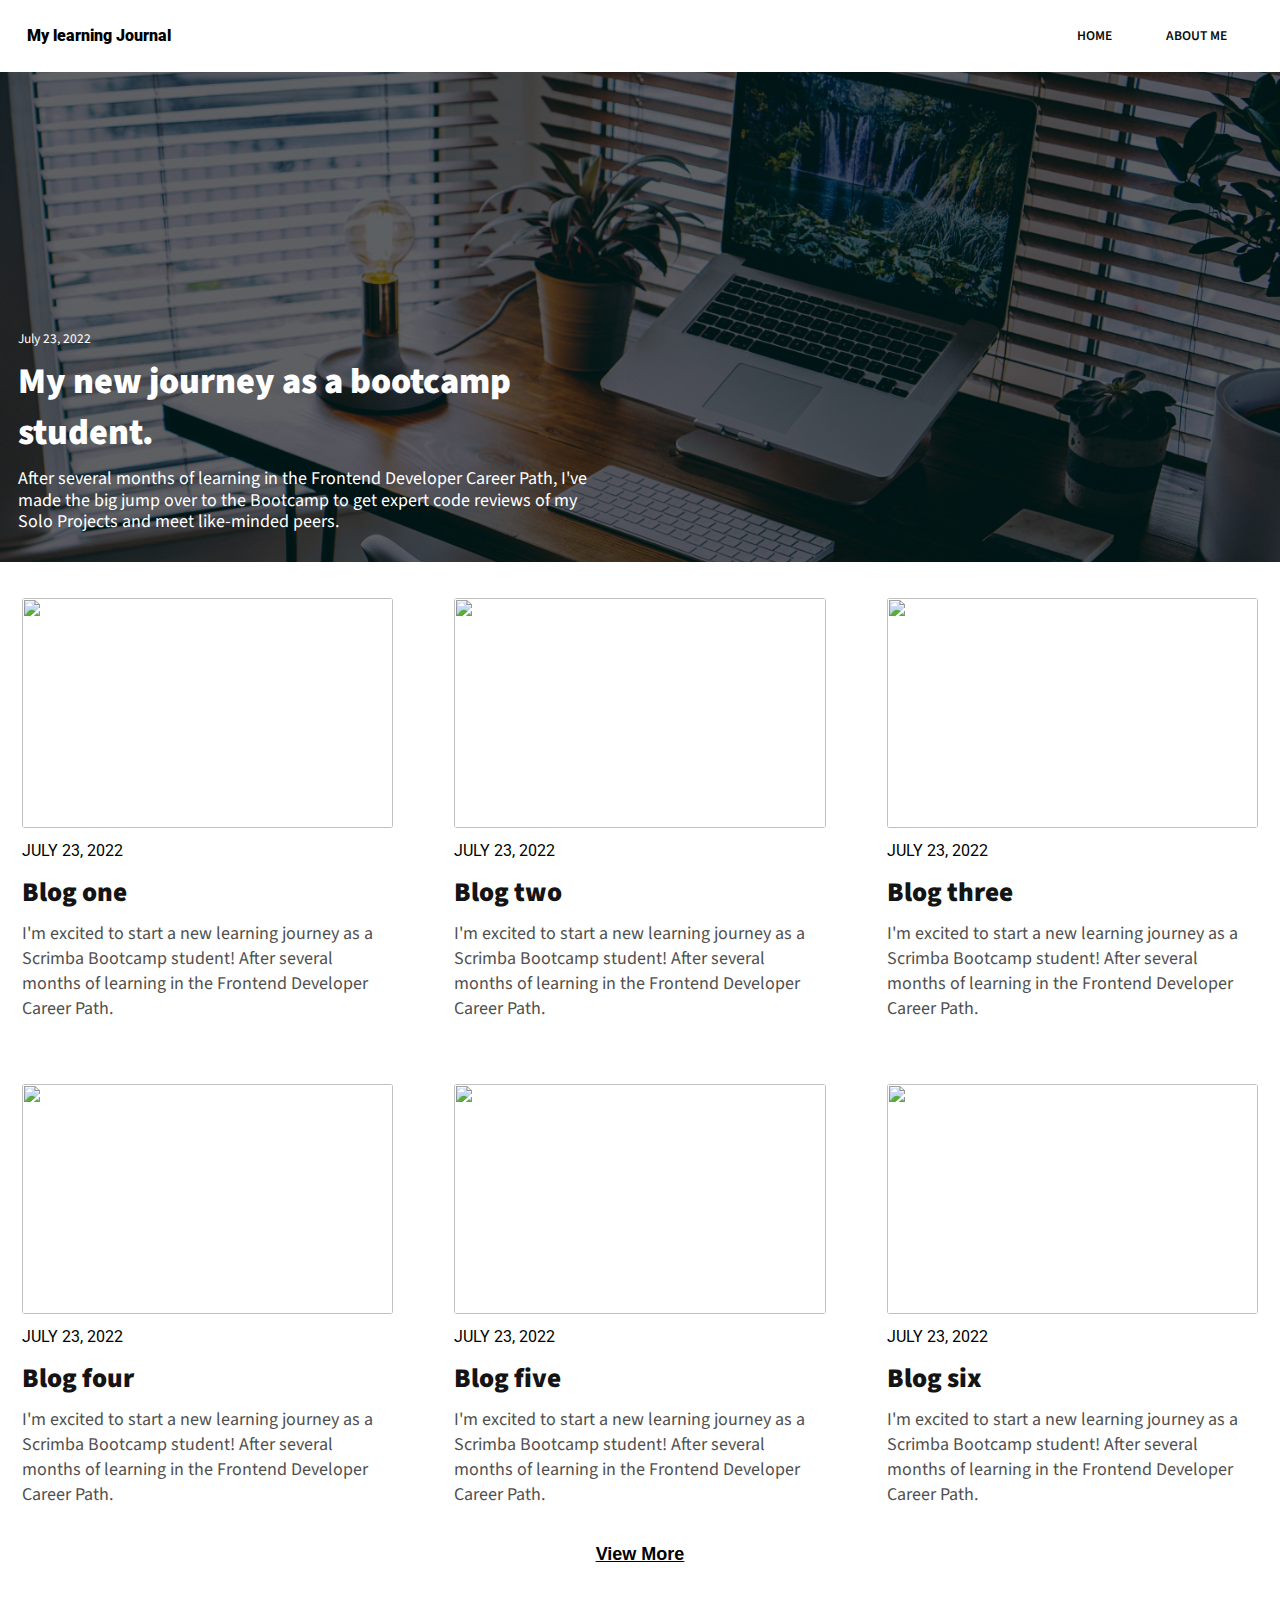
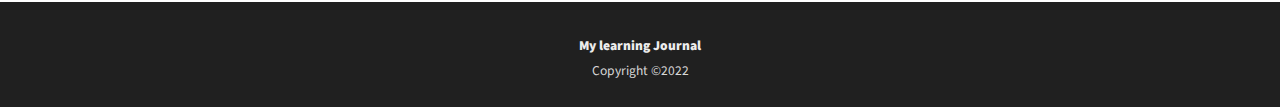
==== index.html @ 3f1340bb "initial commit" ====
<!DOCTYPE html>
<html>
  <head>
    <!-- Normalize -->
    <link
      rel="stylesheet"
      href="https://cdnjs.cloudflare.com/ajax/libs/normalize/8.0.1/normalize.css"
    />
    <!-- Font-awesome -->
    <link
      rel="stylesheet"
      href="https://cdnjs.cloudflare.com/ajax/libs/font-awesome/6.4.0/css/all.min.css"
      integrity="sha512-iecdLmaskl7CVkqkXNQ/ZH/XLlvWZOJyj7Yy7tcenmpD1ypASozpmT/E0iPtmFIB46ZmdtAc9eNBvH0H/ZpiBw=="
      crossorigin="anonymous"
      referrerpolicy="no-referrer"
    />
    <!-- Google Fonts -->
    <link rel="preconnect" href="https://fonts.googleapis.com" />
    <link rel="preconnect" href="https://fonts.gstatic.com" crossorigin />
    <link
      href="https://fonts.googleapis.com/css2?family=Roboto:wght@700&family=Source+Sans+Pro:wght@400;600;700&display=swap"
      rel="stylesheet"
    />
    <!-- CSS -->
    <link rel="stylesheet" href="./style.css" />
    <meta name="viewport" content="width=device-width, initial-scale=1" />
    <title>My Learning Journal</title>
  </head>
  <header class="nav-bar">
    <i class="fa-solid fa-book fa-xl logo"></i>
    <h5 class="nav-title">My learning Journal</h5>
    <nav class="nav-links">
      <a href="#" class="home-link">Home</a>
      <a href="./pages/about-me" class="about-me-link">About me</a>
    </nav>
  </header>
  <body>
    <section class="hero">
      <div class="hero-content">
        <h6 class="hero-date">July 23, 2022</h6>
        <h1 class="hero-title">My new journey as a bootcamp student.</h1>
        <p class="hero-text">
          After several months of learning in the Frontend Developer Career
          Path, I've made the big jump over to the Bootcamp to get expert code
          reviews of my Solo Projects and meet like-minded peers.
        </p>
      </div>
      <img src="./images/hero.jpg" class="hero-img" />
    </section>
    <div class="posts-grid">
      <article class="post-card">
        <img
          src="https://source.unsplash.com/random/500×500/?coding"
          class="post-img"
        />
        <h4 class="post-date">July 23, 2022</h4>
        <h2 class="post-title">Blog one</h2>
        <p class="post-text">
          I'm excited to start a new learning journey as a Scrimba Bootcamp
          student! After several months of learning in the Frontend Developer
          Career Path.
        </p>
      </article>
      <article class="post-card">
        <img
          src="https://source.unsplash.com/random/500×500/?software"
          class="post-img"
        />
        <h4 class="post-date">July 23, 2022</h4>
        <h2 class="post-title">Blog two</h2>
        <p class="post-text">
          I'm excited to start a new learning journey as a Scrimba Bootcamp
          student! After several months of learning in the Frontend Developer
          Career Path.
        </p>
      </article>
      <article class="post-card">
        <img
          src="https://source.unsplash.com/random/500×500/?frontend"
          class="post-img"
        />
        <h4 class="post-date">July 23, 2022</h4>
        <h2 class="post-title">Blog three</h2>
        <p class="post-text">
          I'm excited to start a new learning journey as a Scrimba Bootcamp
          student! After several months of learning in the Frontend Developer
          Career Path.
        </p>
      </article>
      <article class="post-card">
        <img
          src="https://source.unsplash.com/random/500×500/?gaming"
          class="post-img"
        />
        <h4 class="post-date">July 23, 2022</h4>
        <h2 class="post-title">Blog four</h2>
        <p class="post-text">
          I'm excited to start a new learning journey as a Scrimba Bootcamp
          student! After several months of learning in the Frontend Developer
          Career Path.
        </p>
      </article>
      <article class="post-card">
        <img
          src="https://source.unsplash.com/random/500×500/?it"
          class="post-img"
        />
        <h4 class="post-date">July 23, 2022</h4>
        <h2 class="post-title">Blog five</h2>
        <p class="post-text">
          I'm excited to start a new learning journey as a Scrimba Bootcamp
          student! After several months of learning in the Frontend Developer
          Career Path.
        </p>
      </article>
      <article class="post-card">
        <img
          src="https://source.unsplash.com/random/500×500/?programming"
          class="post-img"
        />
        <h4 class="post-date">July 23, 2022</h4>
        <h2 class="post-title">Blog six</h2>
        <p class="post-text">
          I'm excited to start a new learning journey as a Scrimba Bootcamp
          student! After several months of learning in the Frontend Developer
          Career Path.
        </p>
      </article>
    </div>
    <button class="more-btn">View more</button>
  </body>
  <footer>
    <h6 class="footer-title">My learning Journal</h6>
    <h6 class="footer-copy">Copyright &copy;2022</h6>
  </footer>
</html>
---- style.css ----
*,
*::before,
*::after {
  box-sizing: border-box;
}

html {
  /* width: clamp(420px, 100vw, 1085px); */
  min-width: 420px;
  margin: 0 auto;
}

body {
  margin: 0;
  padding: 0;
}

/* Typography */

body {
  font-family: "Source Sans Pro", sans-serif;
}

h1,
h2,
h5,
.more-btn,
.footer-title {
  font-weight: 900;
}

h4,
h6,
p {
  font-weight: 400;
}

h1 {
  font-size: 2rem;
}

h2 {
  font-size: 1.5rem;
}

h5,
h4 {
  font-size: 0.88rem;
  font-family: "Roboto", sans-serif;
}

h6,
.nav-links a {
  font-size: 0.75rem;
}

.nav-links a {
  text-transform: uppercase;
}

p,
.more-btn {
  font-size: 1rem;
}

.nav-links a {
  text-decoration: none;
  font-weight: 600;
  color: #090909;
}

.post-date,
.more-btn {
  color: #000000;
}

.post-date {
  text-transform: uppercase;
}

.post-title {
  color: #141414;
}

.post-text {
  color: #505050;
}

.footer-title {
  color: #ececec;
}

.footer-copy {
  color: #d7d7d7;
}

.nav-bar,
.post-card {
  background-color: #ffffff;
}

.hero {
  color: #ffffff;
  background-color: #000000;
}

/* images */

.hero-img {
  /* width: clamp(420px, 100vw, 1085px); */
  width: 100vw;
  min-width: 420px;
  min-height: 290px;
  max-height: 490px;
  filter: brightness(40%);
  object-fit: cover;
  object-position: center top;
}

.post-img {
  width: 100%;
  height: 230px;
  object-fit: cover;
  border-radius: 3px;
  object-position: center center;
}

/* layout header*/

.nav-bar {
  display: grid;
  grid-template-columns: 0.5em min-content 1fr minmax(150px, 20%);
  grid-template-areas: ". logo title link";
  align-items: baseline;
  text-align: center;
  gap: 0 0.5em;
}

.logo {
  grid-area: logo;
  align-self: center;
}

.nav-title {
  grid-area: title;
  text-align: left;
}

.nav-links {
  grid-area: link;
  display: flex;
  justify-content: space-evenly;
  margin: auto 0;
  /* gap: 1em; */
}

/* layout hero */

.hero {
  margin: 0 auto;
  display: grid;
  grid-template-rows: min-content min-content;
  grid-template-columns: 2fr 1fr;
}

.hero-img,
.hero-content {
  grid-column: 1 / -1;
}

.hero-img {
  grid-row: 1 / -1;
}

.hero-content {
  grid-row: 2 / -1;
  z-index: 1;
  padding: 0 1em 1em;
  width: min(100%, 630px);
}

.hero-date,
.hero-text {
  margin-top: 0;
  margin-bottom: 0.6em;
  line-height: 1.2;
}

.hero-title {
  margin: 0 0 0.3em;
}

/* layout articles */

.posts-grid {
  display: grid;
  grid-template-columns: repeat(auto-fit, minmax(310px, 1fr));
  grid-gap: 1em;
  margin-bottom: 1.5em;
}

.post-card {
  display: flex;
  flex-direction: column;
  margin: 2em 1.2em 0.5em;
}

.post-img {
  align-self: center;
}

.post-date {
  margin-top: 0.8em;
  margin-bottom: 0;
}

.post-title {
  margin-top: 0.5em;
  margin-bottom: 0;
}

.post-text {
  margin-top: 0.5em;
  margin-bottom: 0;
}

/* View more button */

.more-btn {
  display: block;
  margin: 1em auto 2em;
  border: none;
  background-color: #ffffff;
  text-decoration: underline;
  text-transform: capitalize;
}

/* footer layout */

footer {
  background-color: #202020;
  min-height: 105px;
  display: flex;
  flex-direction: column;
  justify-content: center;
  align-items: center;
}

.footer-title {
  padding: 0.5em 0;
  margin: 0;
}

.footer-copy {
  padding: 0;
  margin: 0;
}

/* media-queries */
@media (min-width: 768px) {
  html {
    font-size: 17px;
  }
}

@media (min-width: 1025px) {
  html {
    font-size: 18px;
  }
}
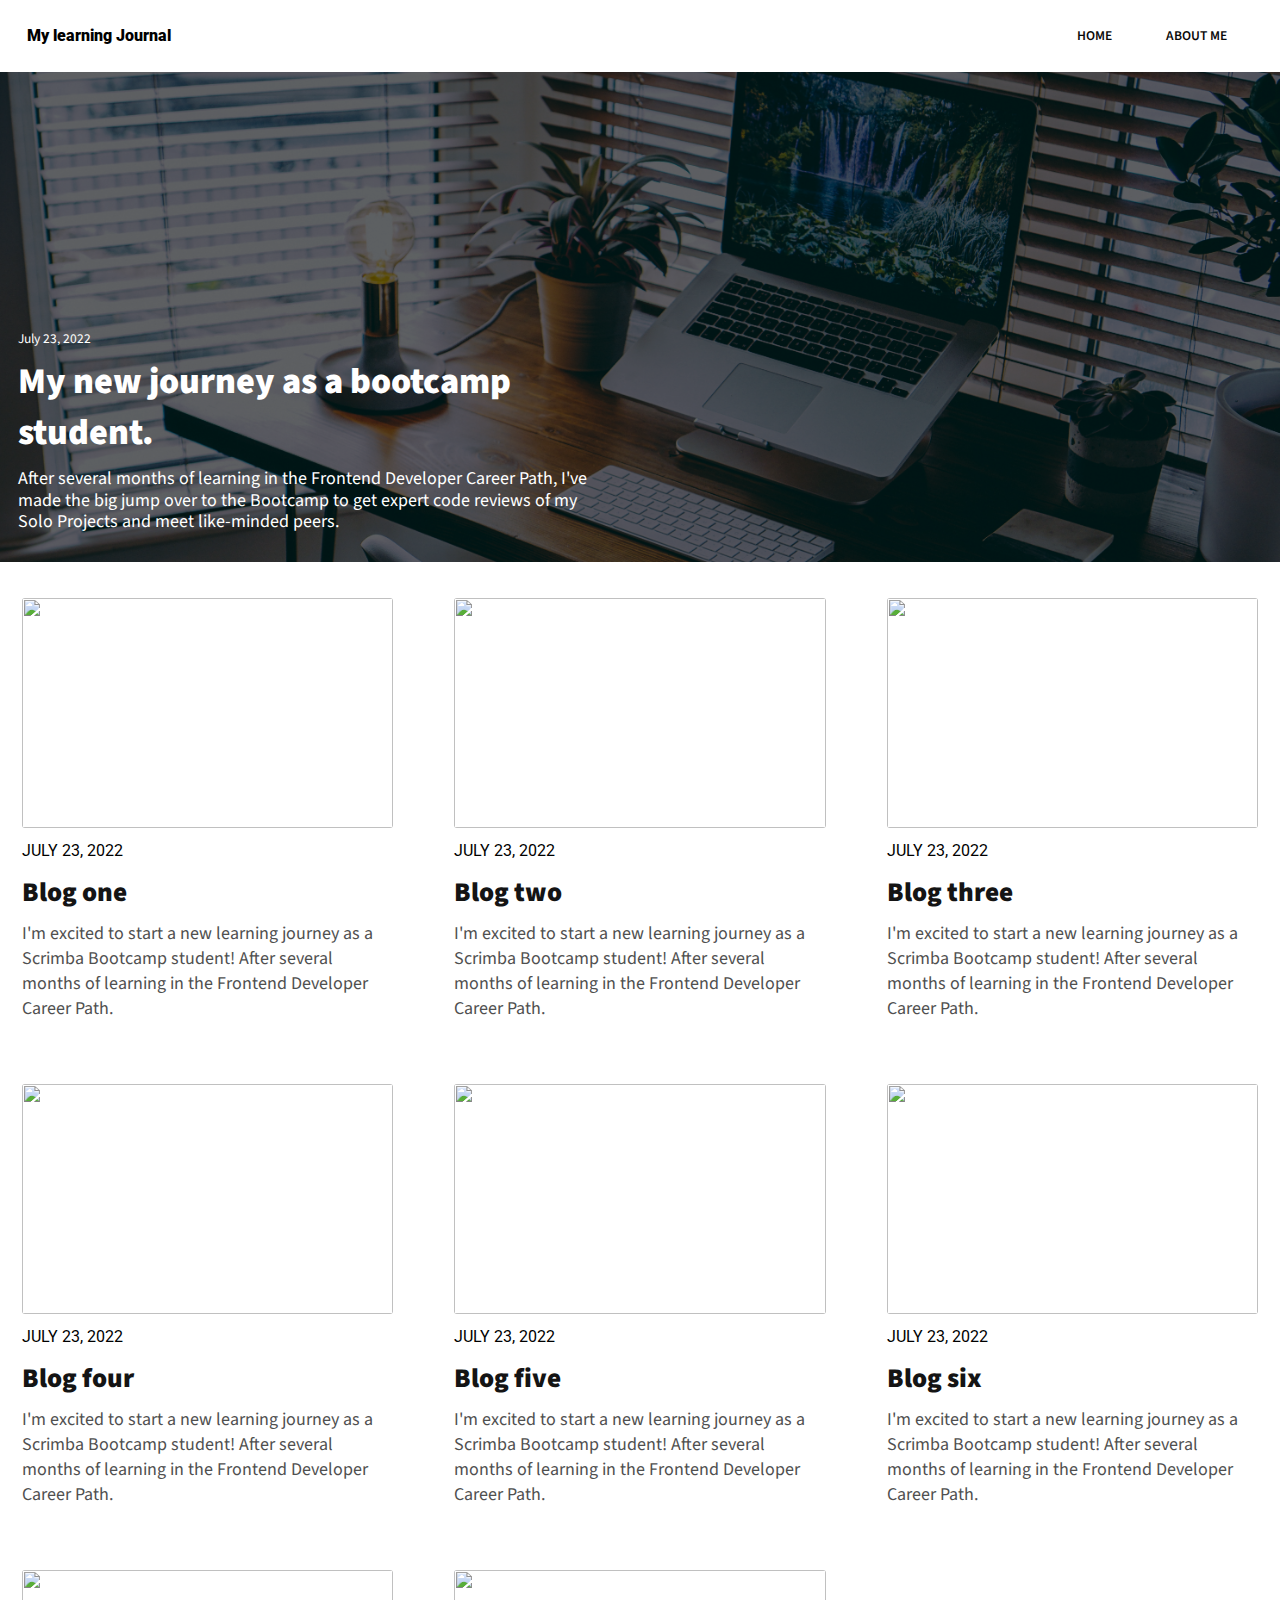
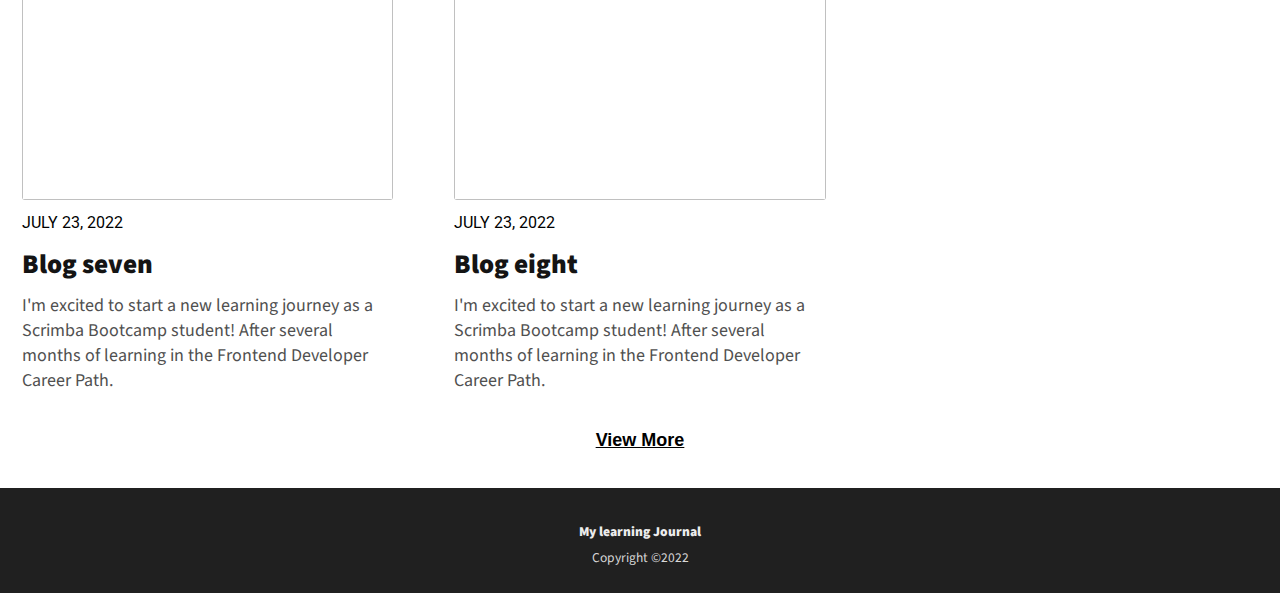
==== commit fcc046f2: "Update index.html" ====
--- a/index.html
+++ b/index.html
@@ -126,6 +126,32 @@
           Career Path.
         </p>
       </article>
+      <article class="post-card">
+        <img
+          src="https://source.unsplash.com/random/500×500/?frontend"
+          class="post-img"
+        />
+        <h4 class="post-date">July 23, 2022</h4>
+        <h2 class="post-title">Blog seven</h2>
+        <p class="post-text">
+          I'm excited to start a new learning journey as a Scrimba Bootcamp
+          student! After several months of learning in the Frontend Developer
+          Career Path.
+        </p>
+      </article>
+      <article class="post-card">
+        <img
+          src="https://source.unsplash.com/random/500×500/?frontend"
+          class="post-img"
+        />
+        <h4 class="post-date">July 23, 2022</h4>
+        <h2 class="post-title">Blog eight</h2>
+        <p class="post-text">
+          I'm excited to start a new learning journey as a Scrimba Bootcamp
+          student! After several months of learning in the Frontend Developer
+          Career Path.
+        </p>
+      </article>
     </div>
     <button class="more-btn">View more</button>
   </body>
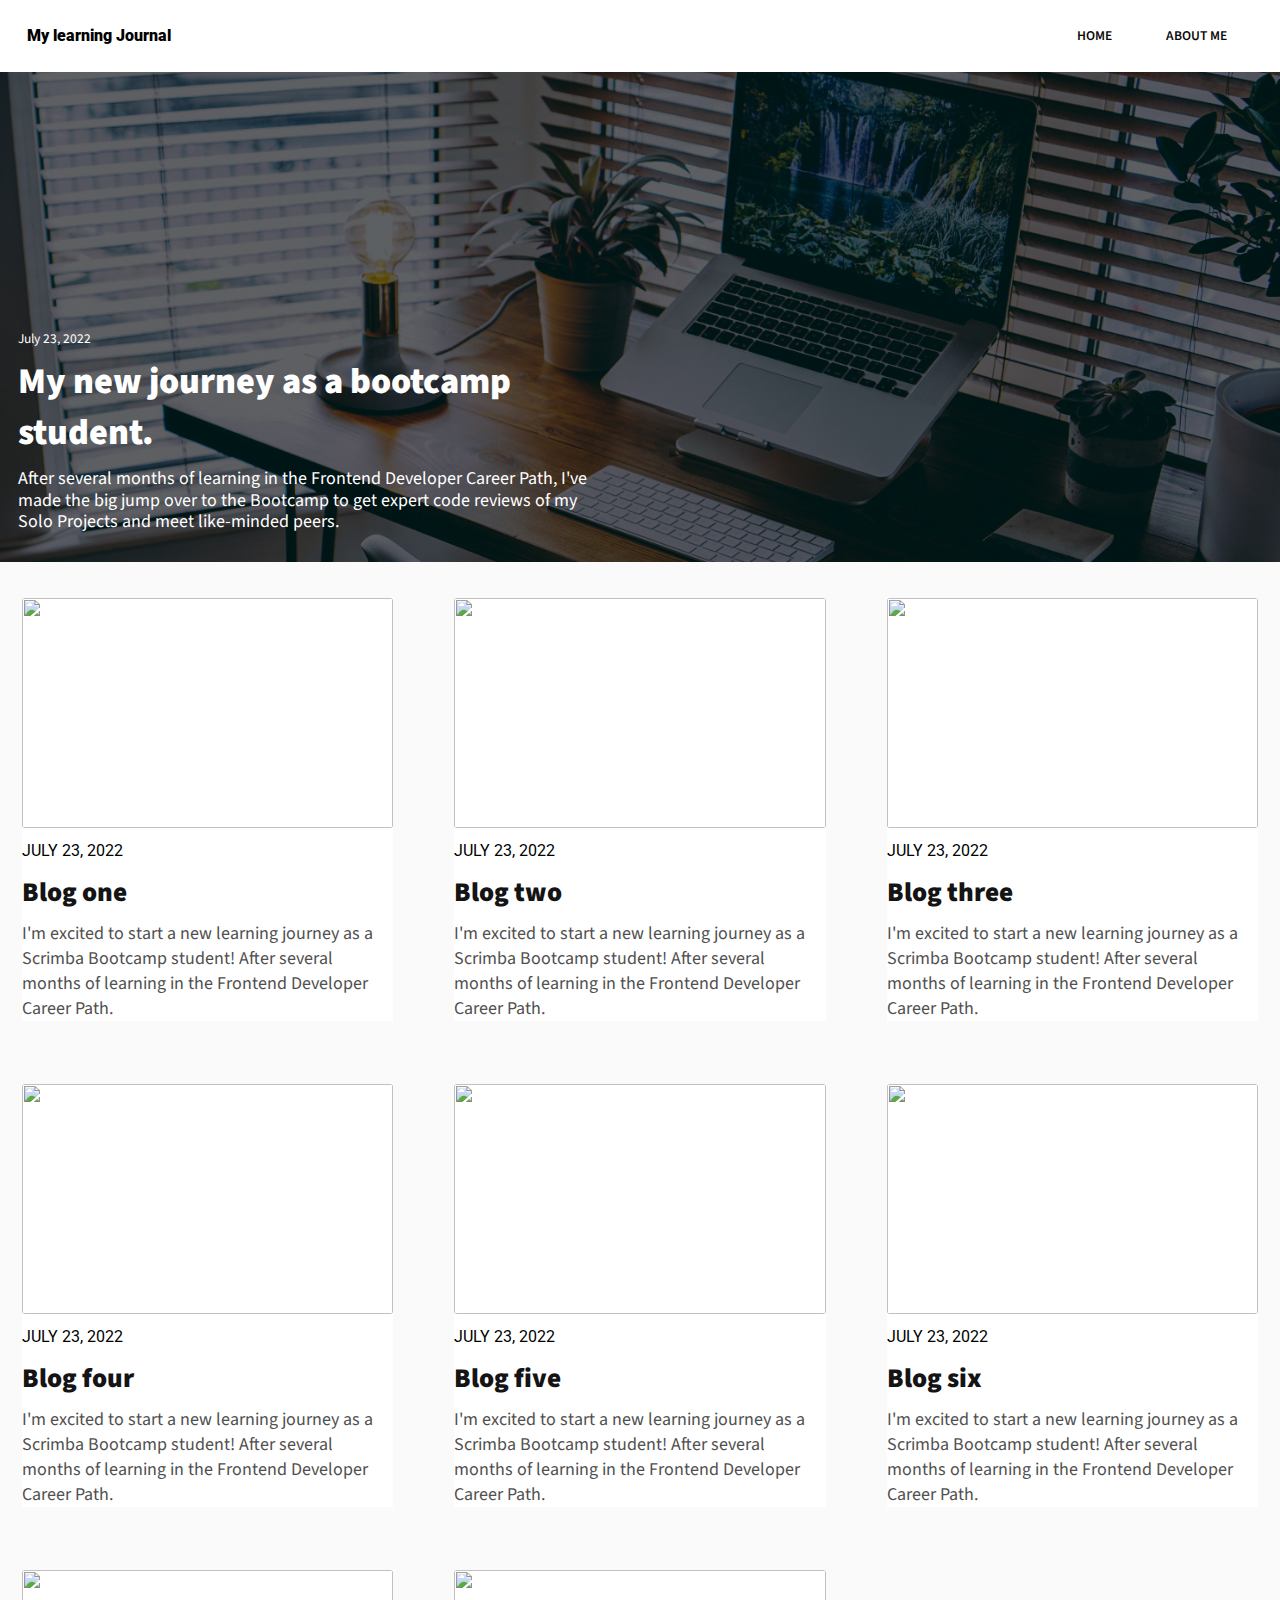
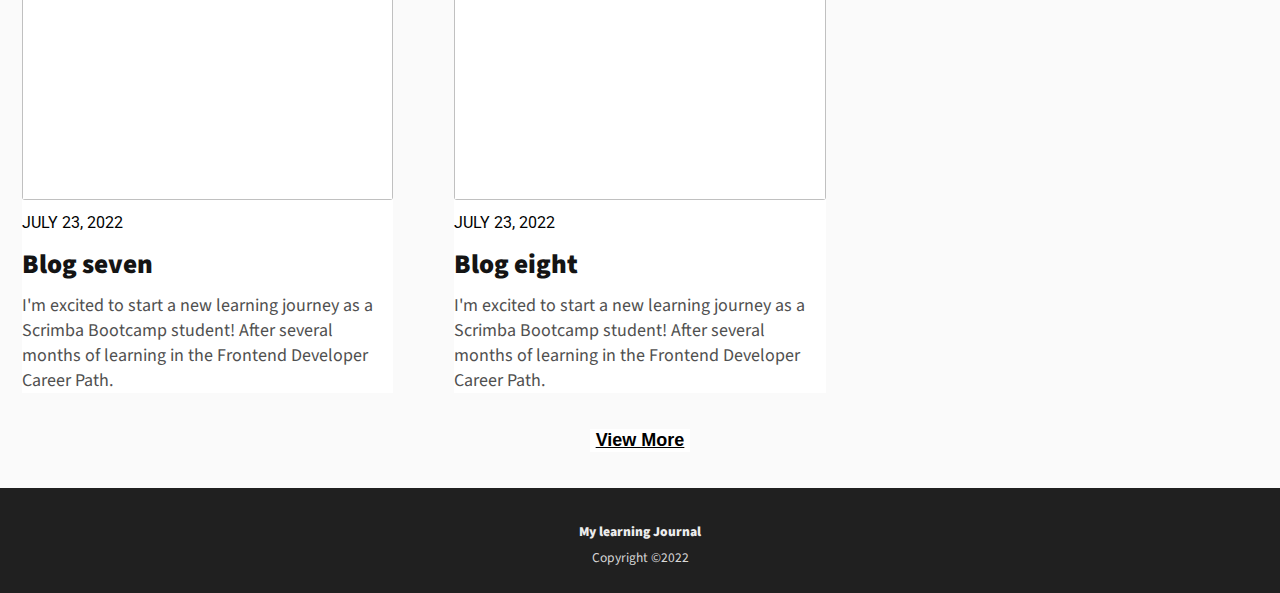
==== commit 493cba54: "Fix horizontal overflow" ====
--- a/index.html
+++ b/index.html
@@ -4,7 +4,7 @@
     <!-- Normalize -->
     <link
       rel="stylesheet"
-      href="https://cdnjs.cloudflare.com/ajax/libs/normalize/8.0.1/normalize.css"
+      href="https://necolas.github.io/normalize.css/8.0.1/normalize.css"
     />
     <!-- Font-awesome -->
     <link
@@ -35,18 +35,20 @@
     </nav>
   </header>
   <body>
-    <section class="hero">
-      <div class="hero-content">
-        <h6 class="hero-date">July 23, 2022</h6>
-        <h1 class="hero-title">My new journey as a bootcamp student.</h1>
-        <p class="hero-text">
-          After several months of learning in the Frontend Developer Career
-          Path, I've made the big jump over to the Bootcamp to get expert code
-          reviews of my Solo Projects and meet like-minded peers.
-        </p>
-      </div>
-      <img src="./images/hero.jpg" class="hero-img" />
-    </section>
+    <a class="hero-overlay" href="./pages/post.html">
+      <section class="hero">
+        <div class="hero-content">
+          <h6 class="hero-date">July 23, 2022</h6>
+          <h1 class="hero-title">My new journey as a bootcamp student.</h1>
+          <p class="hero-text">
+            After several months of learning in the Frontend Developer Career
+            Path, I've made the big jump over to the Bootcamp to get expert code
+            reviews of my Solo Projects and meet like-minded peers.
+          </p>
+        </div>
+        <img src="./images/hero.jpg" class="hero-img" />
+      </section>
+    </a>
     <div class="posts-grid">
       <article class="post-card">
         <img
--- a/style.css
+++ b/style.css
@@ -5,11 +5,11 @@
 }
 
 html {
-  /* width: clamp(420px, 100vw, 1085px); */
-  min-width: 420px;
-  margin: 0 auto;
-}
-
+  width: calc(100vw - (100vw - 100%));
+  min-width: 320px;
+}
+
+html,
 body {
   margin: 0;
   padding: 0;
@@ -104,12 +104,15 @@
   background-color: #000000;
 }
 
+body {
+  background-color: #fafafa;
+}
+
 /* images */
 
 .hero-img {
-  /* width: clamp(420px, 100vw, 1085px); */
-  width: 100vw;
-  min-width: 420px;
+  width: 100%;
+  min-width: 320px;
   min-height: 290px;
   max-height: 490px;
   filter: brightness(40%);
@@ -268,3 +271,7 @@
     font-size: 18px;
   }
 }
+
+.hero-overlay {
+  text-decoration: none;
+}
